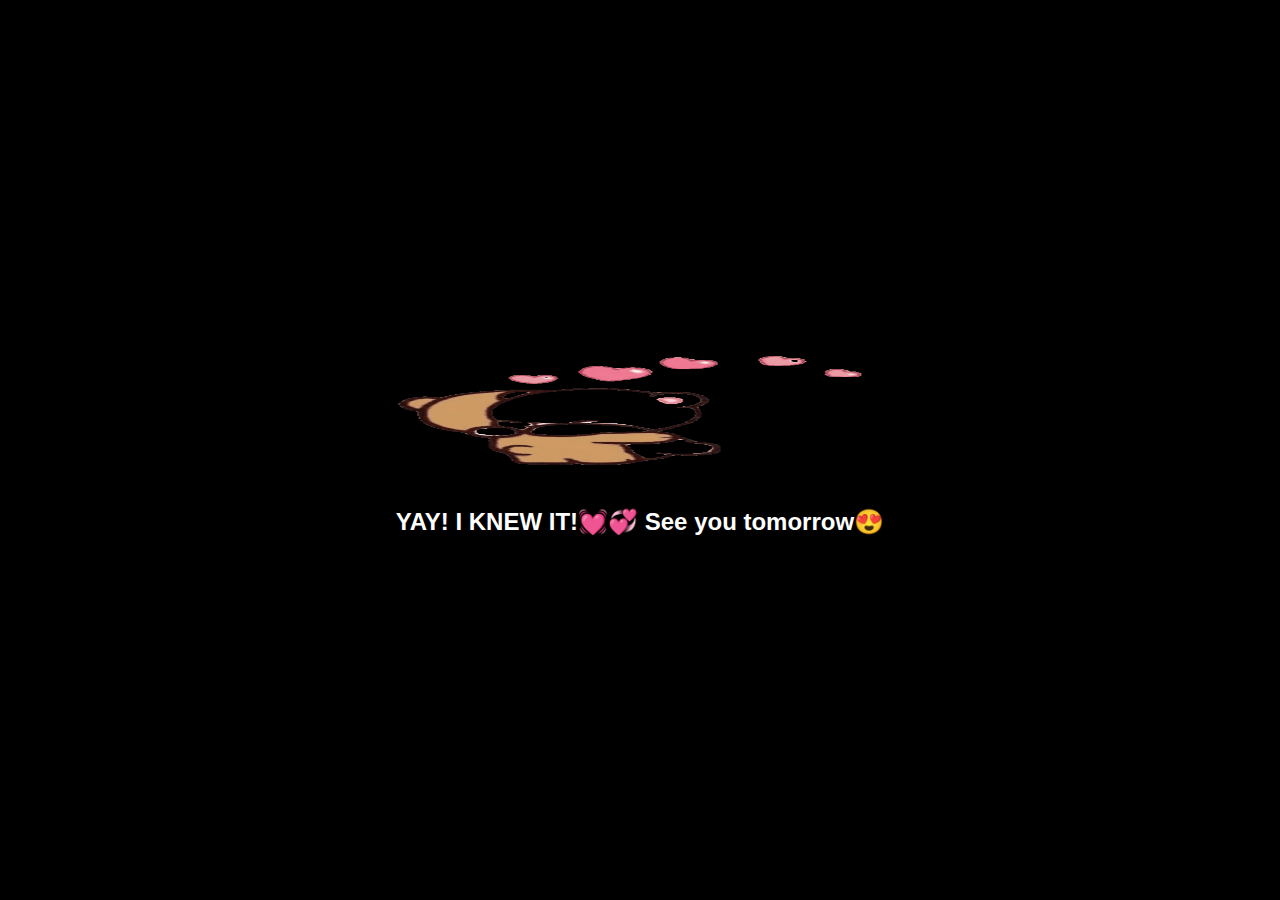
==== yes.html @ 7733b48f "changed the gifs for better quality" ====
<!DOCTYPE html>
<html lang="en">
<head>
  <meta charset="UTF-8">
  <meta name="viewport" content="width=device-width, initial-scale=1.0">
  <title>YAY!</title>
  <link rel="icon" href="star-struck-removebg-preview.png" type="image/x-icon">
  <style>
    body {
      margin: 0;
      padding: 0;
      height: 100vh;
      display: flex;
      flex-direction: column; /* Stack elements vertically */
      justify-content: center;
      align-items: center;
      font-family: Arial, sans-serif;
      background-color: #000000;
      color: #ffffff;
    }

    .gif-container {
      width: 50%; /* Set GIF container width to 10% */
      height: 0; /* Set initial height to 0 */
      position: relative; /* Enable relative positioning for image */
      padding-bottom: 10%; /* Maintain aspect ratio with padding-bottom */
    }

    .gif-container img {
      position: absolute; /* Position image absolutely within container */
      top: 0;
      left: 0;
      width: 100%; /* Stretch image to fill container */
      height: 100%; /* Stretch image to fill container (maintain aspect ratio) */
    }

    .message {
      text-align: center;
      font-size: 24px;
      color: #ffffff;
      margin-top: 2rem; /* Add margin top for spacing */
    }
  </style>
</head>
<body>
  <div class="gif-container">
    <img src="bears-hug-unscreen.gif" alt="Bear Hug">
  </div>
  <h1 class="message">YAY! I KNEW IT!💓💞   See you tomorrow😍</h1>
</body>
</html>
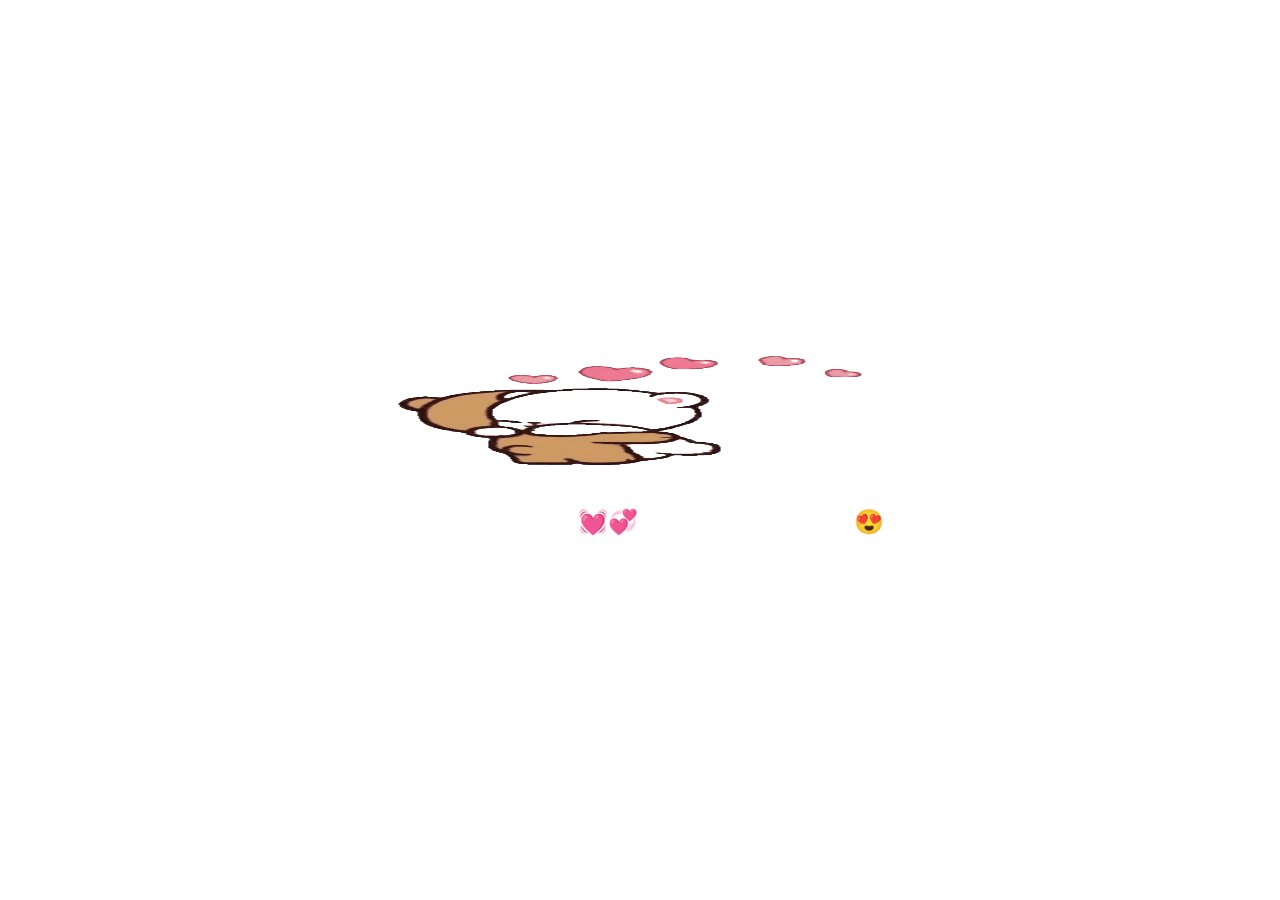
==== commit 990cc45c: "changed the colors of yes.html" ====
--- a/yes.html
+++ b/yes.html
@@ -15,8 +15,8 @@
       justify-content: center;
       align-items: center;
       font-family: Arial, sans-serif;
-      background-color: #000000;
-      color: #ffffff;
+      background-color: #ffffff;
+      color: #000000;
     }
 
     .gif-container {
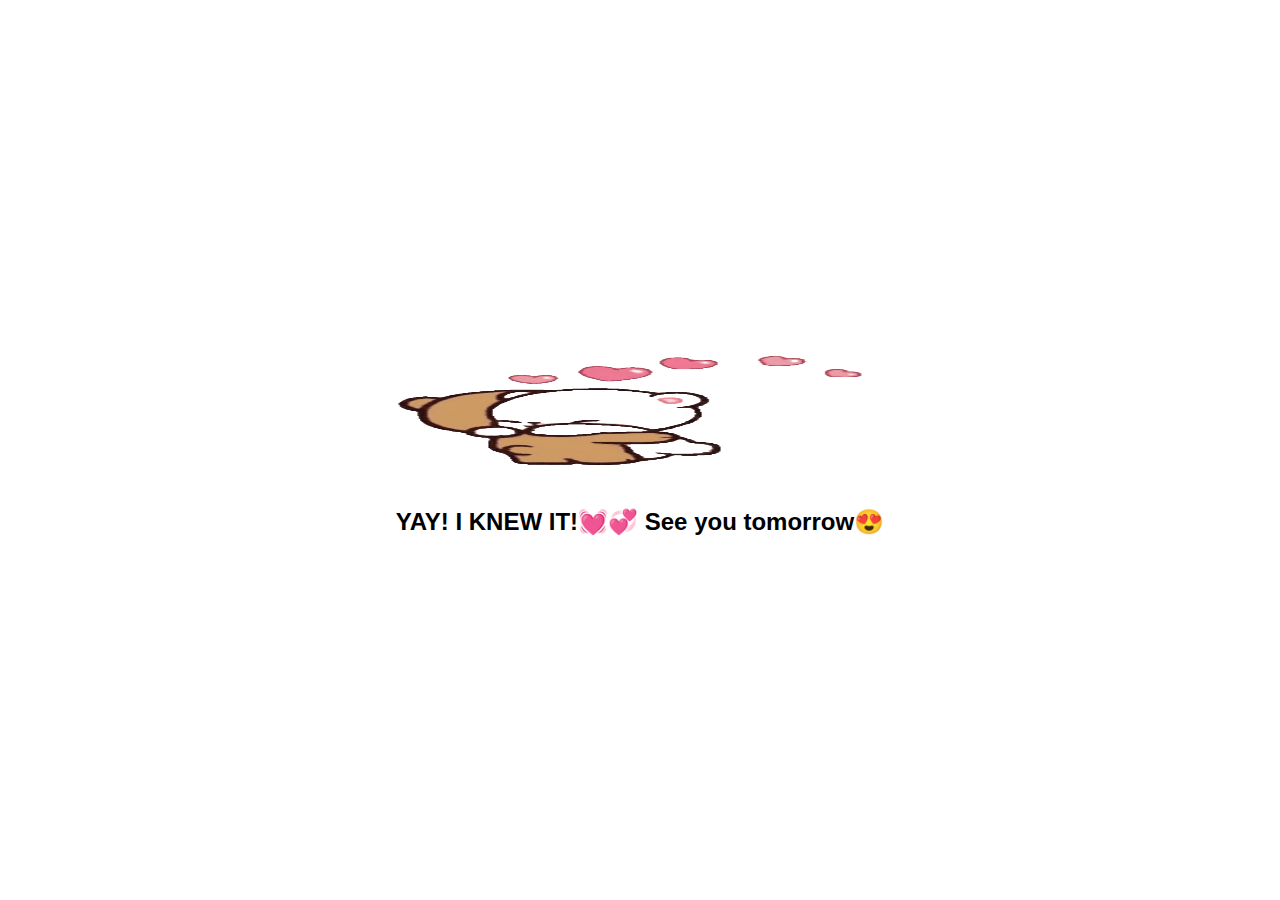
==== commit bcaf3730: "correctly changed the yes.html files" ====
--- a/yes.html
+++ b/yes.html
@@ -37,7 +37,7 @@
     .message {
       text-align: center;
       font-size: 24px;
-      color: #ffffff;
+      color: #000000;
       margin-top: 2rem; /* Add margin top for spacing */
     }
   </style>
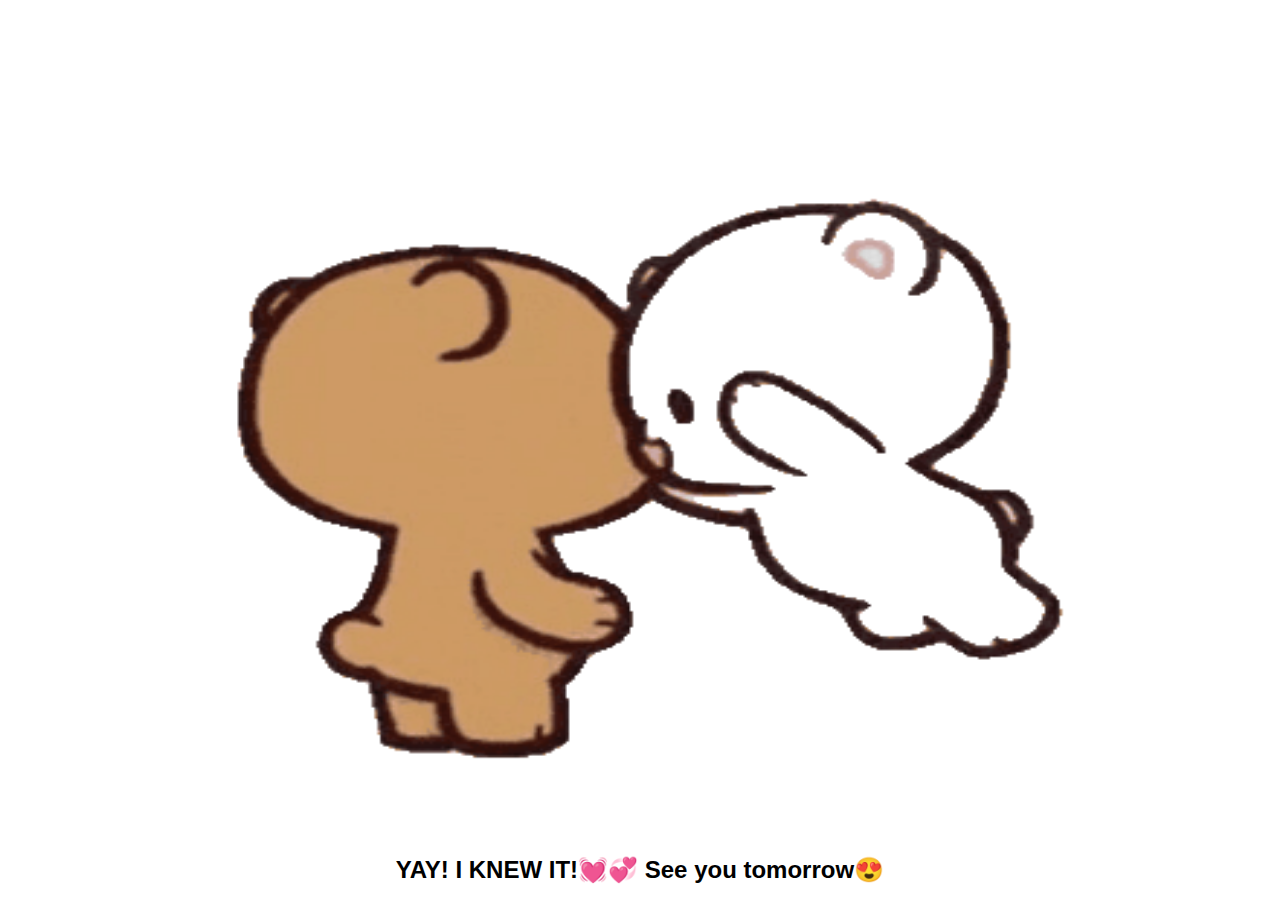
==== commit 4c9ef9d0: "changed the height of the yes.html gif" ====
--- a/yes.html
+++ b/yes.html
@@ -20,8 +20,8 @@
     }
 
     .gif-container {
-      width: 50%; /* Set GIF container width to 10% */
-      height: 0; /* Set initial height to 0 */
+      width: 100%; /* Set GIF container width to 10% */
+      height: 100%; /* Set initial height to 0 */
       position: relative; /* Enable relative positioning for image */
       padding-bottom: 10%; /* Maintain aspect ratio with padding-bottom */
     }
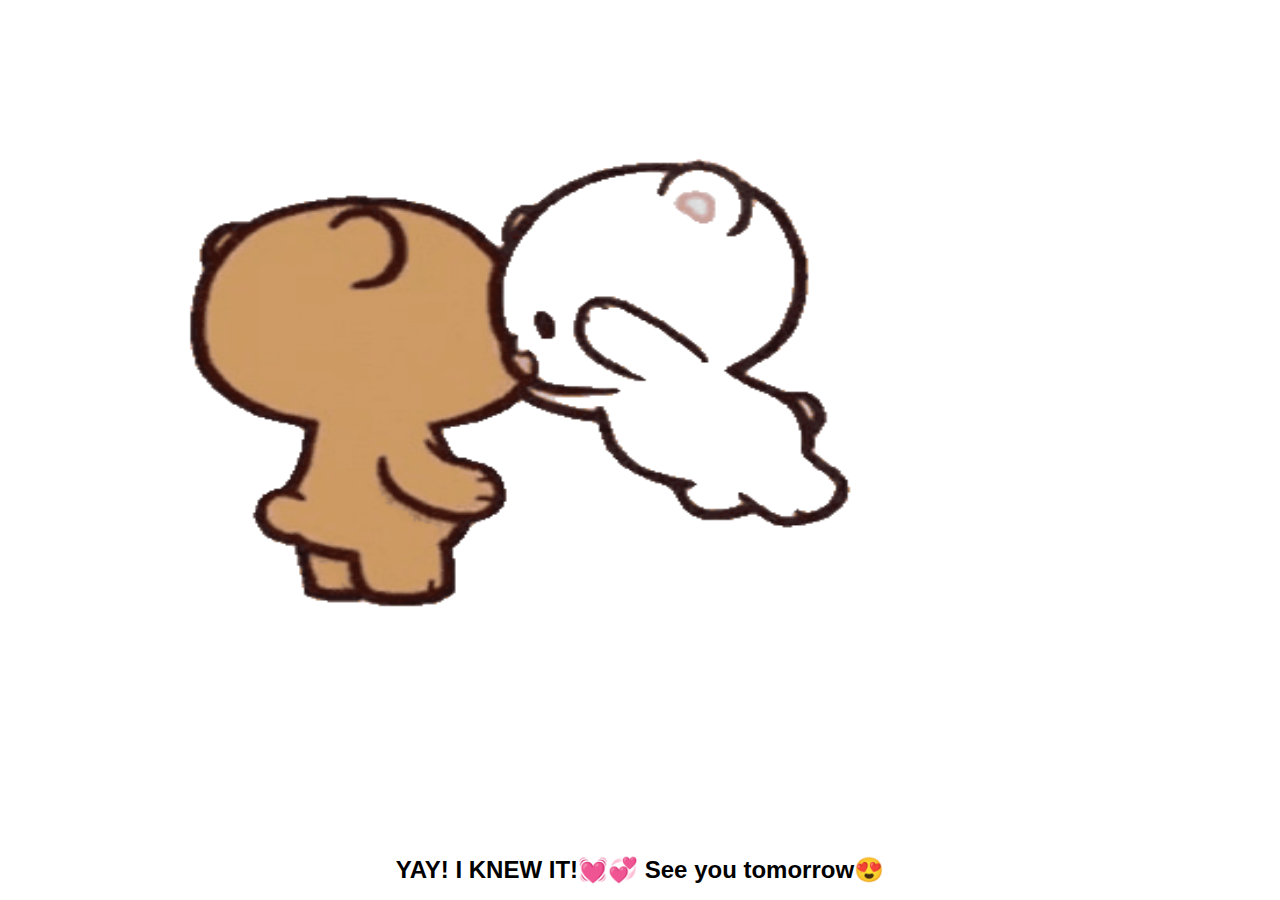
==== commit a81dd418: "reduced the size of the gif" ====
--- a/yes.html
+++ b/yes.html
@@ -30,8 +30,8 @@
       position: absolute; /* Position image absolutely within container */
       top: 0;
       left: 0;
-      width: 100%; /* Stretch image to fill container */
-      height: 100%; /* Stretch image to fill container (maintain aspect ratio) */
+      width: 80%; /* Stretch image to fill container */
+      height: 80%; /* Stretch image to fill container (maintain aspect ratio) */
     }
 
     .message {
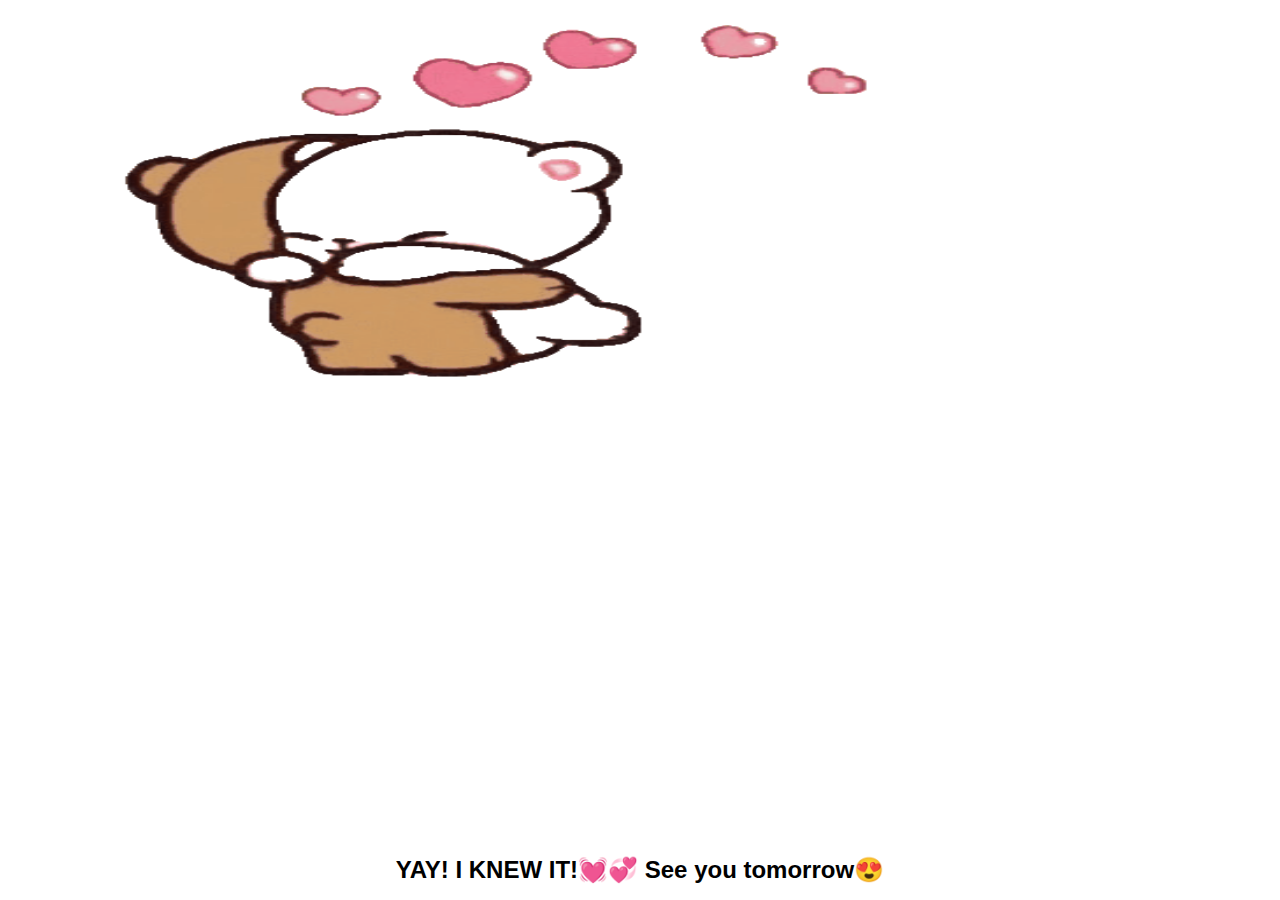
==== commit 1bb819e5: "changed the gif size" ====
--- a/yes.html
+++ b/yes.html
@@ -31,7 +31,7 @@
       top: 0;
       left: 0;
       width: 80%; /* Stretch image to fill container */
-      height: 80%; /* Stretch image to fill container (maintain aspect ratio) */
+      height: 50%; /* Stretch image to fill container (maintain aspect ratio) */
     }
 
     .message {
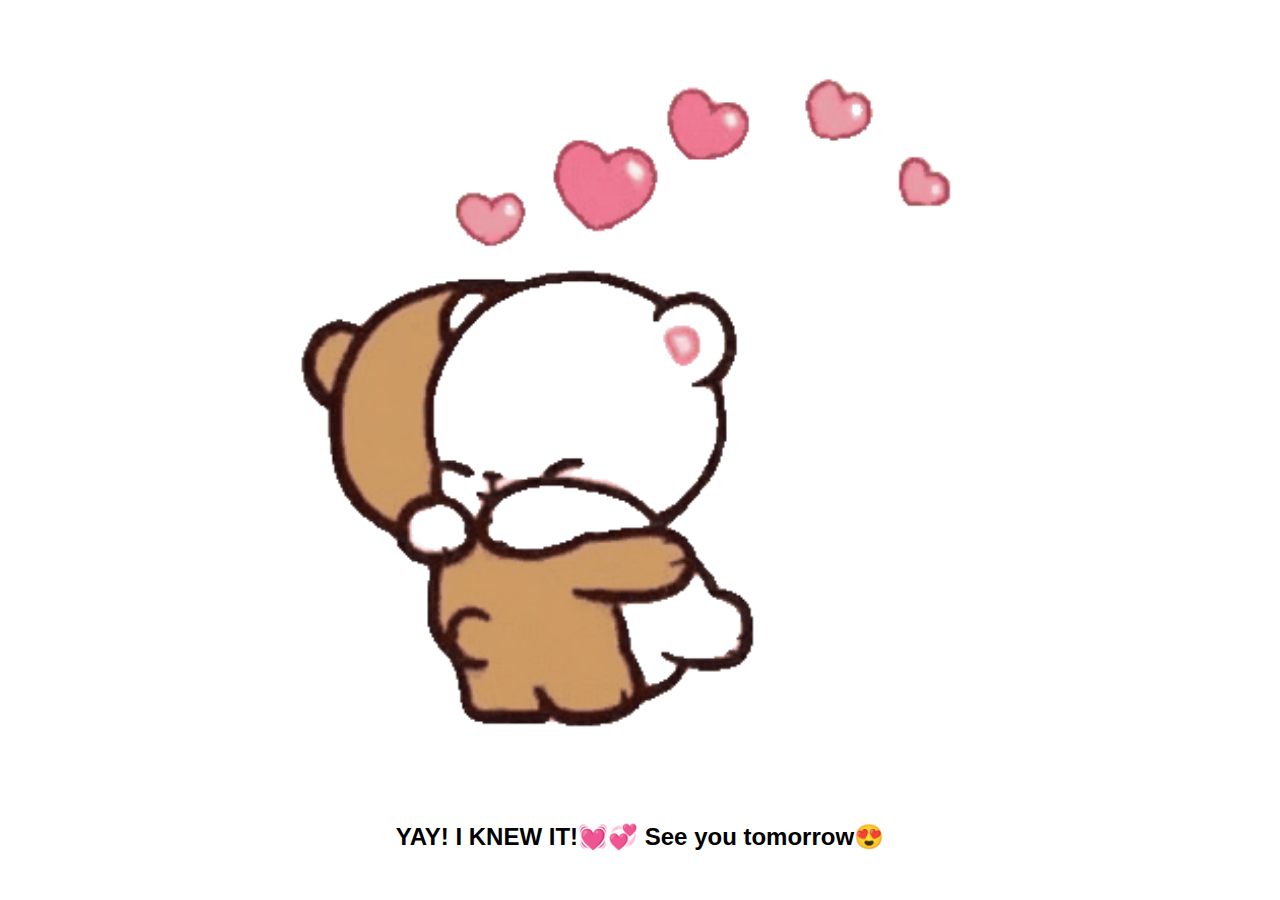
==== commit ed004dcc: "..." ====
--- a/yes.html
+++ b/yes.html
@@ -20,8 +20,8 @@
     }
 
     .gif-container {
-      width: 100%; /* Set GIF container width to 10% */
-      height: 100%; /* Set initial height to 0 */
+      width: 70%; /* Set GIF container width to 10% */
+      height: 70%; /* Set initial height to 0 */
       position: relative; /* Enable relative positioning for image */
       padding-bottom: 10%; /* Maintain aspect ratio with padding-bottom */
     }
@@ -30,8 +30,8 @@
       position: absolute; /* Position image absolutely within container */
       top: 0;
       left: 0;
-      width: 80%; /* Stretch image to fill container */
-      height: 50%; /* Stretch image to fill container (maintain aspect ratio) */
+      width: 100%; /* Stretch image to fill container */
+      height: 100%; /* Stretch image to fill container (maintain aspect ratio) */
     }
 
     .message {
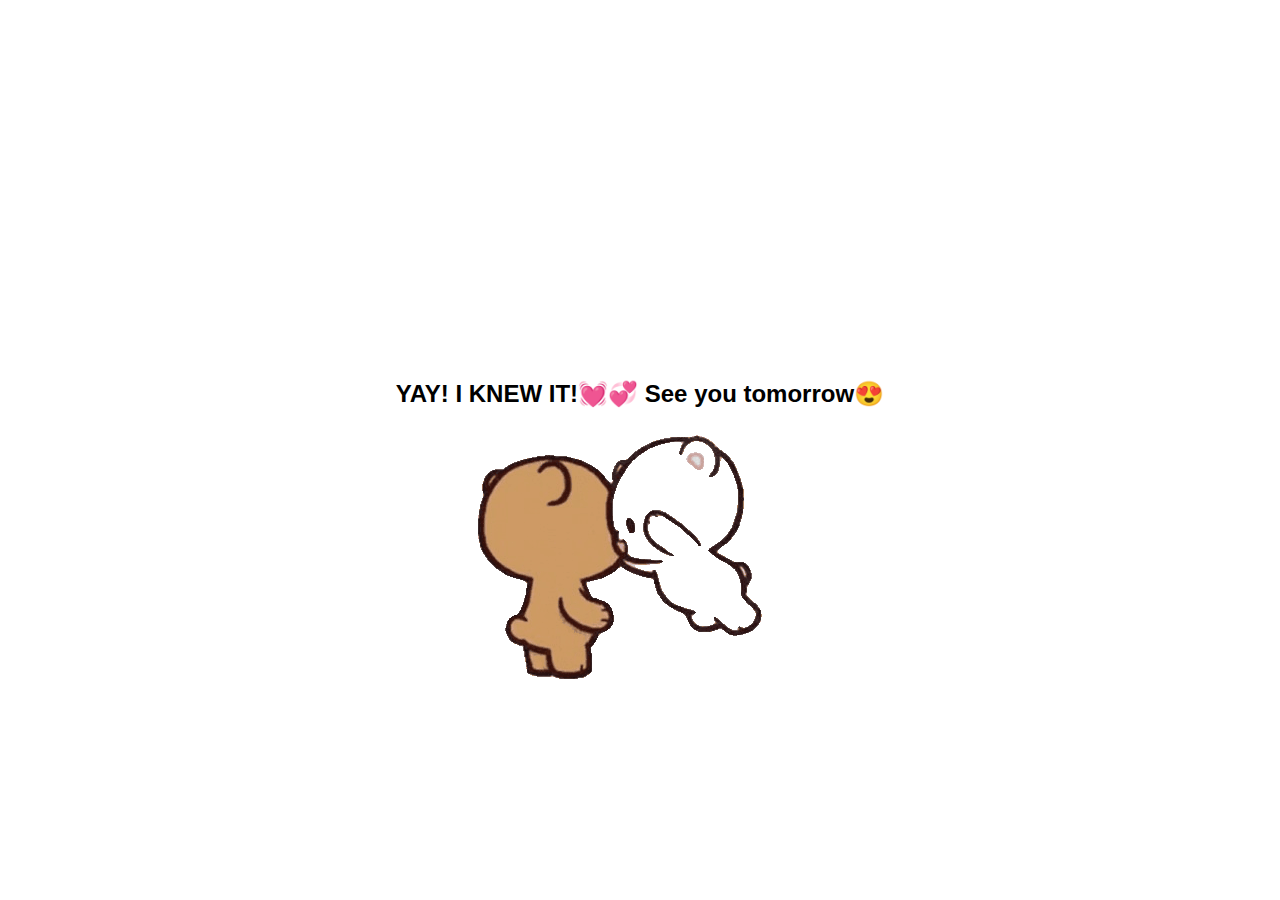
==== commit 9a82a9a1: "changed a lot of stuff in index.html and yes.html" ====
--- a/yes.html
+++ b/yes.html
@@ -20,8 +20,8 @@
     }
 
     .gif-container {
-      width: 70%; /* Set GIF container width to 10% */
-      height: 70%; /* Set initial height to 0 */
+      width: auto; /* Set GIF container width to 10% */
+      height: auto; /* Set initial height to 0 */
       position: relative; /* Enable relative positioning for image */
       padding-bottom: 10%; /* Maintain aspect ratio with padding-bottom */
     }
@@ -30,8 +30,8 @@
       position: absolute; /* Position image absolutely within container */
       top: 0;
       left: 0;
-      width: 100%; /* Stretch image to fill container */
-      height: 100%; /* Stretch image to fill container (maintain aspect ratio) */
+      width: auto; /* Stretch image to fill container */
+      height: auto; /* Stretch image to fill container (maintain aspect ratio) */
     }
 
     .message {
@@ -39,13 +39,15 @@
       font-size: 24px;
       color: #000000;
       margin-top: 2rem; /* Add margin top for spacing */
+      height: auto; /* Set height to auto */
+      width: auto;
     }
   </style>
 </head>
 <body>
   <div class="gif-container">
+    <h1 class="message">YAY! I KNEW IT!💓💞   See you tomorrow😍</h1>
     <img src="bears-hug-unscreen.gif" alt="Bear Hug">
   </div>
-  <h1 class="message">YAY! I KNEW IT!💓💞   See you tomorrow😍</h1>
 </body>
 </html>
